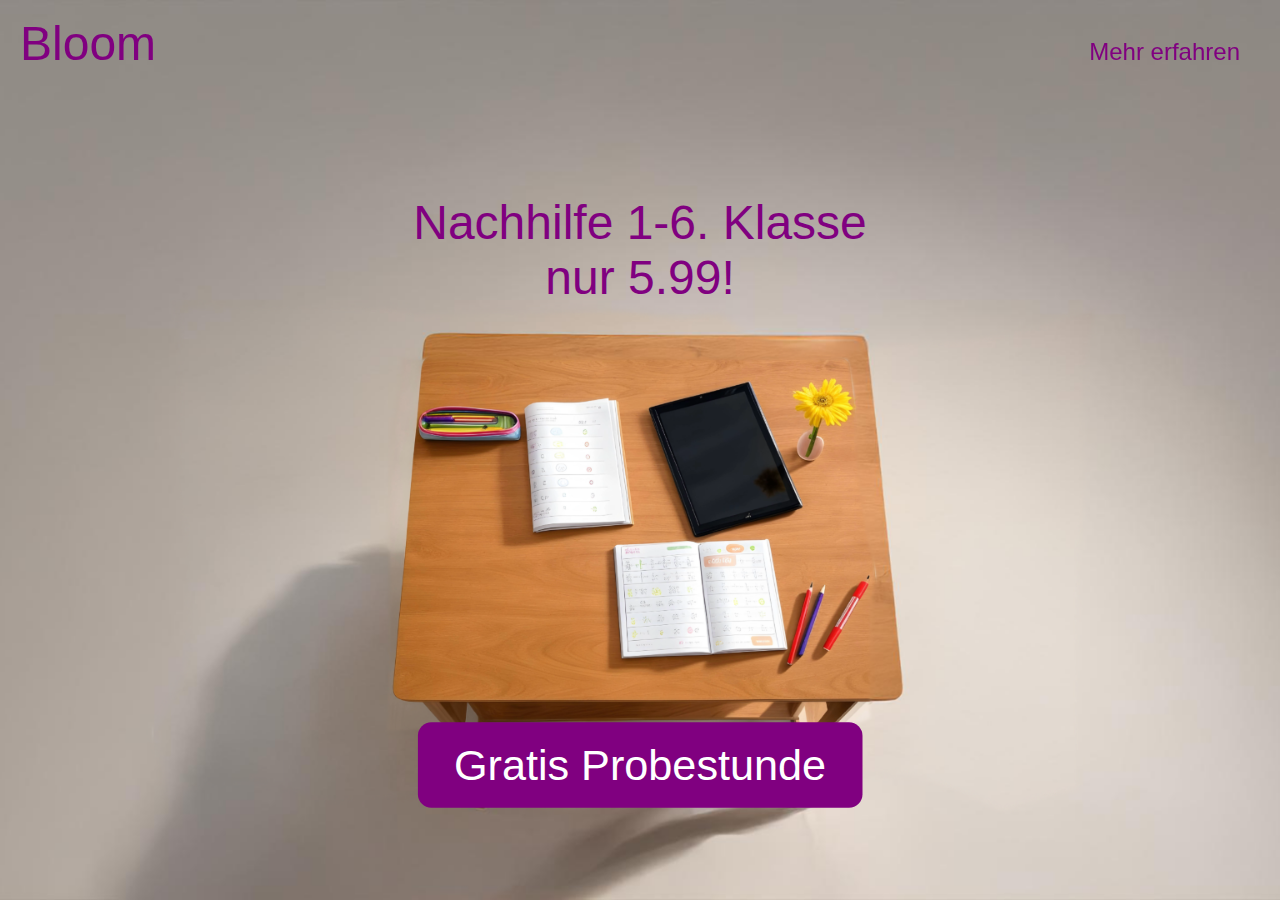
==== index.html @ c3c3c47e "back to whatsapp" ====
<!DOCTYPE html>
<html lang="en">
<head>
            <!-- Google tag (gtag.js) -->
        <script async src="https://www.googletagmanager.com/gtag/js?id=G-4NXESTKJYP"></script>
        <script>
        window.dataLayer = window.dataLayer || [];
        function gtag(){dataLayer.push(arguments);}
        gtag('js', new Date());

        gtag('config', 'G-4NXESTKJYP');
        </script>
    <meta charset="UTF-8">
    <meta name="viewport" content="width=device-width, initial-scale=1.0">
    <title>Tutoring Service Landing Page</title>
    <link rel="stylesheet" href="styles.css">
    <link href="https://fonts.googleapis.com/css2?family=Quicksand:wght@400;500&display=swap" rel="stylesheet">
</head>
<body class="index-page">
    <div class="container">
        <div class="header">
            <div class="title">
                <a href="index.html" class="link">Bloom</a>
            </div>
            <div class="links">
                <a href="learnmore.html" class="link" id="learn-more-link">Mehr erfahren</a>
            </div>
        </div>
        <div class="shortsummary">
            <a id="summary-text">Nachhilfe 1-6. Klasse <br>nur 5.99!</a>
        </div>
        <a href="https://wa.me/41772796255?text=Hi!%20Ich%20%2F%20mein%20Sohn%20%2F%20meine%20Tochter%20braucht%20Unterstützung%20in%20Mathe%20für%20die%20Klassenstufe%20___" target="_blank">
            <button class="button" id="trial-button">Gratis Probestunde</button>
        </a>
    </div>
    <script>
        // Detect the user's language
        const userLang = navigator.language || navigator.userLanguage;

        // Check if the language is not German
        // if (!userLang.startsWith('de')) {
        if (false) {
            // Change text to English
            document.getElementById('learn-more-link').textContent = 'Learn More';
            document.getElementById('summary-text').innerHTML = 'Tutoring for age 6-14 <br>only $5.99';
            document.getElementById('trial-button').textContent = 'Free Trial Lesson';
        }
    </script>
</body>
</html>
---- styles.css ----
@font-face {
    font-family: 'Quicksand';
    src: url('Quicksand-Medium.ttf') format('truetype');
}

html, body {
    margin: 0;
    padding: 0;
    height: 100%;
    background-color: rgb(217, 204, 191);
    font-family: 'Quicksand', sans-serif;
}

.container {
    display: flex;
    justify-content: center;
    align-items: center;
    position: relative;
    text-align: center;
    min-height: 100vh;
    width: 100%;
    height: 100vh;
    background-image: url('empty.png');
    background-size: cover;
    background-position: center;
    background-repeat: no-repeat;
    background-color: transparent;
}

.header {
    position: fixed;
    top: 0;
    left: 0;
    width: 100%;
    display: flex;
    align-items: baseline; /* aligns text along their baseline */
    padding: 20px;
    background-color: transparent;
}

.title {
    font-family: 'Quicksand', sans-serif;
    margin: 0;
    line-height: 1;
}

/* Set the title link to 48px directly */
.title a.link {
    font-size: 48px;
    color: purple;
    text-decoration: none;
    line-height: 1;
}

.links {
    display: flex;
    gap: 20px;
    margin-left: auto;
    margin-right: 60px;
    align-items: baseline;
}

/* Set the links in .links to 24px */
.links a.link {
    font-family: 'Quicksand', sans-serif;
    font-size: 24px;
    color: purple;
    text-decoration: none;
    line-height: 1;
}

.button {
    position: absolute;
    top: 85%;
    left: 50%;
    transform: translate(-50%, -50%) scale(0.9);
    padding: 20px 40px;
    background-color: purple;
    color: white;
    border: none;
    border-radius: 15px;
    cursor: pointer;
    font-size: 48px;
    font-family: 'Quicksand', sans-serif;
    transition: transform 0.2s;
}

.button:hover {
    transform: translate(-50%, -50%) scale(1.1);
}

.index-page .container {
    background-image: url('table3.png');
}

.maintext {
    font-family: 'Quicksand', sans-serif;
    color: purple;
    text-align: left;
    margin: 0;
    width: 50%; /* adjust width as needed */
    padding: 20px;
    font-size: 24px; /* adjust the size as needed */
}
.shortsummary {
    font-family: 'Quicksand', sans-serif;
    color: purple;
    text-align: center;
    margin: 0;
    margin-top: -400px; /* move the summary up by 20px */
    width: 40%; /* adjust width as needed */
    padding: 20px;
    font-size: 48px; /* adjust the size as needed */
}

/* Media query for mobile devices */
@media (max-width: 768px) {
    .container {
        flex-direction: column;
        padding: 10px;
    }

    .header {
        flex-direction: row; /* Beibehaltung der horizontalen Anordnung */
        justify-content: space-between; /* Platzierung der Elemente an den Enden */
        align-items: center;
        padding: 10px;
    }

    .title a.link {
        font-size: 36px; /* kleinere Schriftgröße für mobile Geräte */
    }

    .links {
        flex-direction: row; /* Beibehaltung der horizontalen Anordnung */
        gap: 10px;
        margin-left: 0;
        margin-right: 0;
    }

    .links a.link {
        font-size: 18px; /* kleinere Schriftgröße für mobile Geräte */
    }

    .button {
        font-size: 36px; /* kleinere Schriftgröße für mobile Geräte */
        padding: 15px 30px;
    }

    .shortsummary {
        font-size: 36px; /* kleinere Schriftgröße für mobile Geräte */
        margin-top: -300px; /* Weiter nach oben verschieben */
        width: 80%; /* Breite anpassen */
    }

    .maintext {
        font-size: 18px; /* kleinere Schriftgröße für mobile Geräte */
        width: 90%; /* Breite anpassen */
    }

    .shortsummary #summary-text {
        /* Force the text onto two lines and prevent any auto-wrapping */
        white-space: nowrap;
    }
}
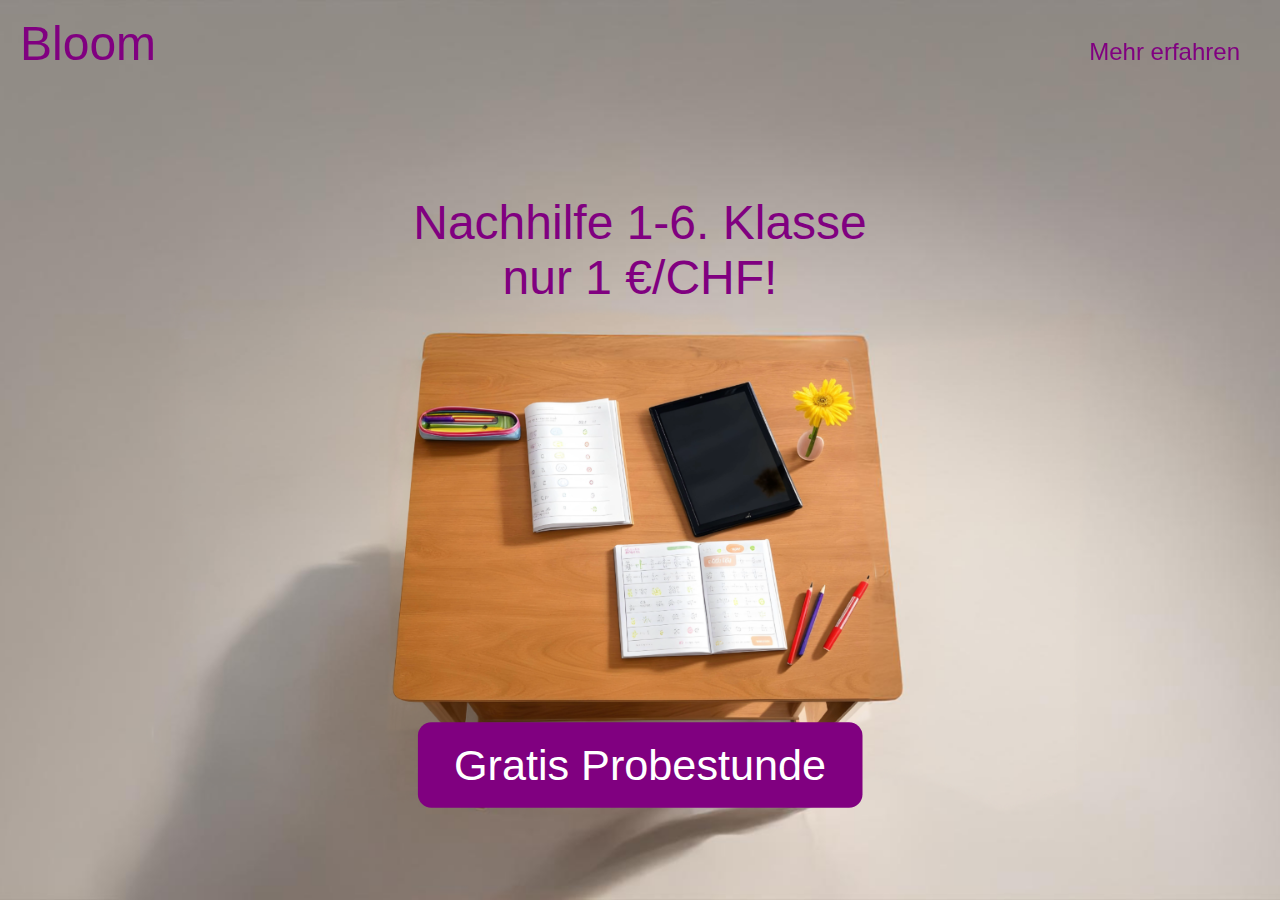
==== commit 934f8768: "change price" ====
--- a/index.html
+++ b/index.html
@@ -27,9 +27,9 @@
             </div>
         </div>
         <div class="shortsummary">
-            <a id="summary-text">Nachhilfe 1-6. Klasse <br>nur 5.99!</a>
+            <a id="summary-text">Nachhilfe 1-6. Klasse <br>nur 1 €/CHF!</a>
         </div>
-        <a href="https://wa.me/41772796255?text=Hi!%20Ich%20%2F%20mein%20Sohn%20%2F%20meine%20Tochter%20braucht%20Unterstützung%20in%20Mathe%20für%20die%20Klassenstufe%20___" target="_blank">
+        <a href="https://wa.me/41772796255?text=Hi%21%20Ich%20w%C3%BCrde%20gerne%20eine%20kostenlose%20Probestunde%20machen%20f%C3%BCr%20Klasse%20___" target="_blank">
             <button class="button" id="trial-button">Gratis Probestunde</button>
         </a>
     </div>
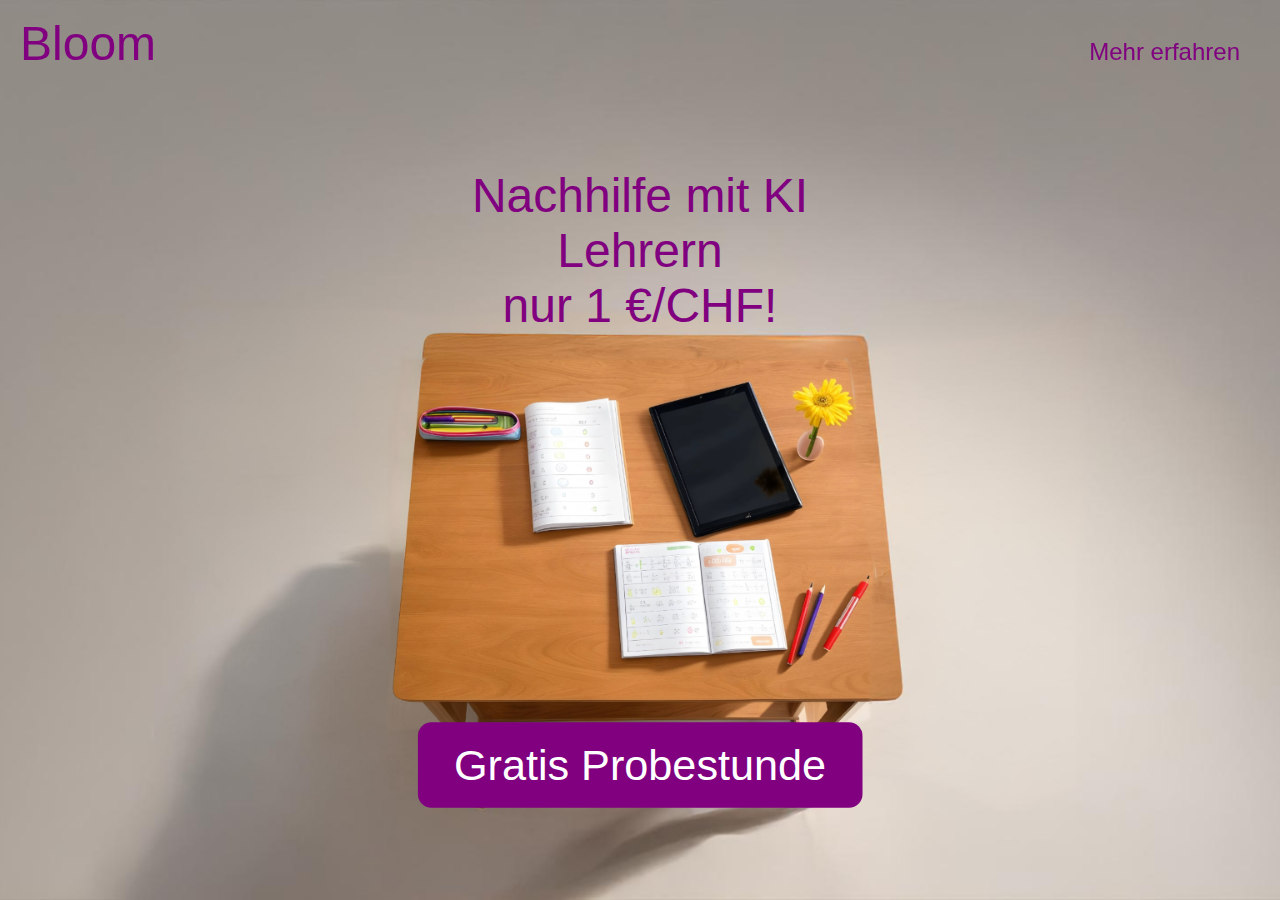
==== commit 4b7a7d83: "ud" ====
--- a/index.html
+++ b/index.html
@@ -27,9 +27,9 @@
             </div>
         </div>
         <div class="shortsummary">
-            <a id="summary-text">Nachhilfe 1-6. Klasse <br>nur 1 €/CHF!</a>
+            <a id="summary-text">Nachhilfe mit KI Lehrern<br>nur 1 €/CHF!</a>
         </div>
-        <a href="https://wa.me/41772796255?text=Hi%21%20Ich%20w%C3%BCrde%20gerne%20eine%20kostenlose%20Probestunde%20machen%20f%C3%BCr%20Klasse%20___" target="_blank">
+        <a href="https://subscribe.bloom.boo/" target="_blank">
             <button class="button" id="trial-button">Gratis Probestunde</button>
         </a>
     </div>
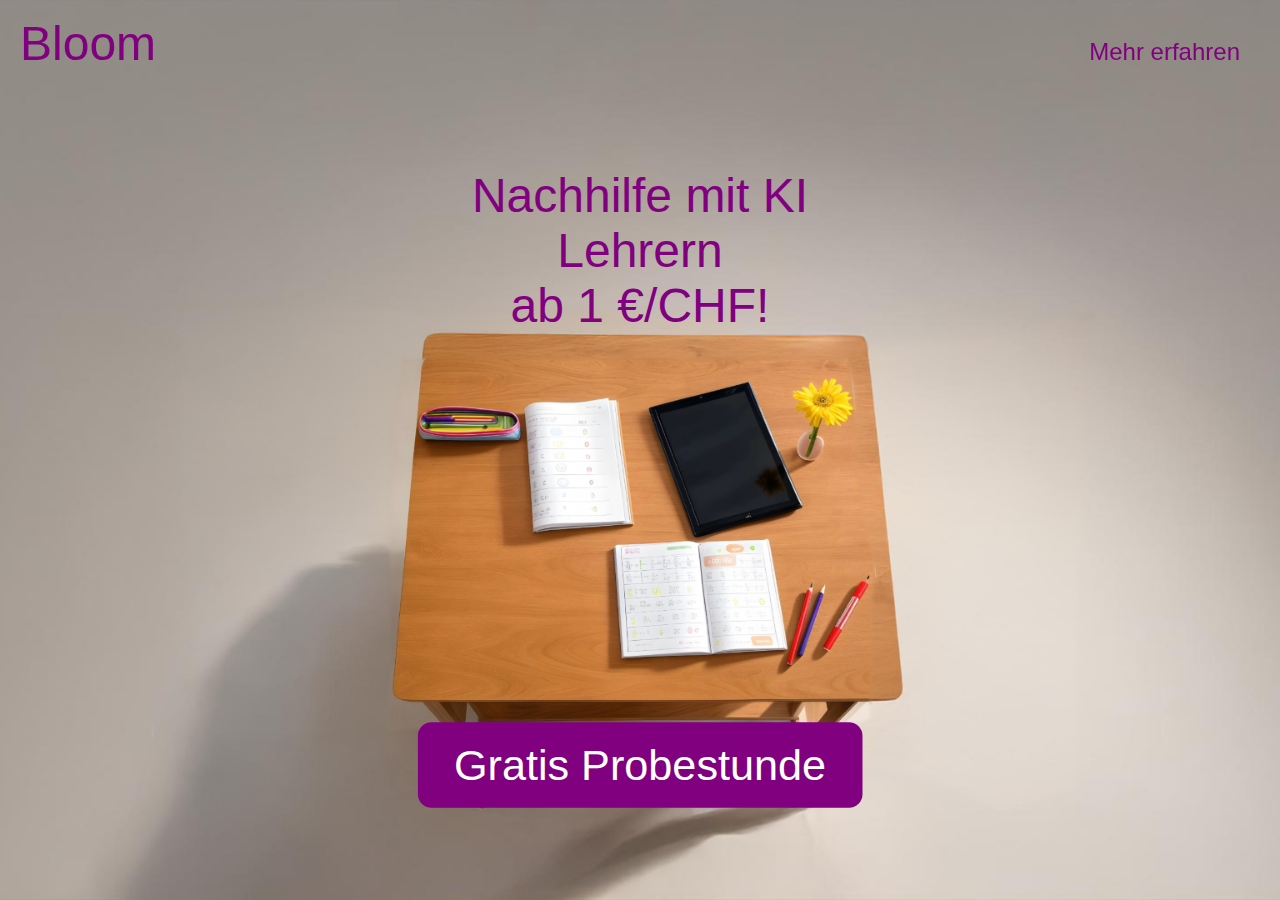
==== commit 9ec57a41: "back to wha" ====
--- a/index.html
+++ b/index.html
@@ -27,9 +27,9 @@
             </div>
         </div>
         <div class="shortsummary">
-            <a id="summary-text">Nachhilfe mit KI Lehrern<br>nur 1 €/CHF!</a>
+            <a id="summary-text">Nachhilfe mit KI Lehrern<br>ab 1 €/CHF!</a>
         </div>
-        <a href="https://subscribe.bloom.boo/" target="_blank">
+        <a href="https://wa.me/41772796255?text=Hi%21%20Ich%20w%C3%BCrde%20gerne%20eine%20kostenlose%20Probestunde%20machen%20f%C3%BCr%20Klasse%20___" target="_blank">
             <button class="button" id="trial-button">Gratis Probestunde</button>
         </a>
     </div>
